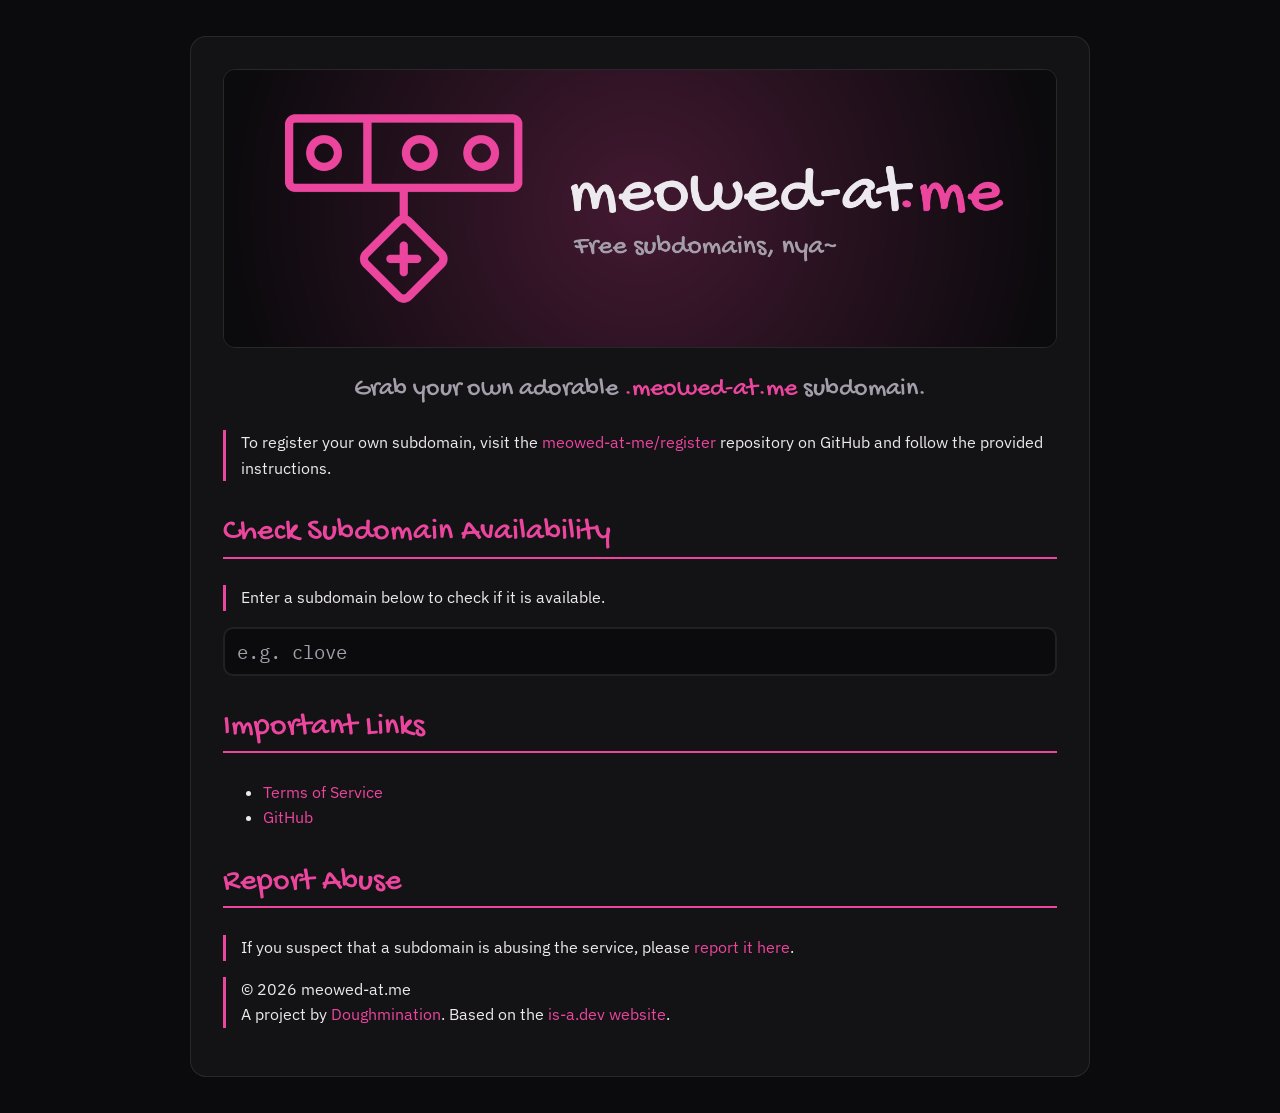
==== available/index.html @ 1073d81f "Initial meowed-at.me site Based on the is-a.dev website (MIT). Rebranded for meowed-at.me with the d" ====
<!-- available/index.html
     MIT Licence — (c) 2020-Present is-a.dev, (c) Clove Twilight -->
<!DOCTYPE html>
<html lang="en">
    <head>
        <meta charset="UTF-8" />
        <meta name="viewport" content="width=device-width, initial-scale=1.0" />

        <title>Available Domain | meowed-at.me</title>

        <link rel="icon" type="image/svg+xml" href="/assets/collar.svg" />
        <link rel="apple-touch-icon" href="/assets/apple-touch-icon.png" />

        <link rel="stylesheet" href="https://fonts.googleapis.com/css2?family=Gochi+Hand&family=IBM+Plex+Mono&family=IBM+Plex+Sans:wght@400;600&display=swap" />
        <link rel="stylesheet" href="/styles/main.css" />
        <link rel="stylesheet" href="/styles/secondary.css" />
    </head>

    <body>
        <h1>Available Domain</h1>
        <p>The subdomain <span id="subdomain"></span>.meowed-at.me is available for registration!</p>

        <a href="/">Return to the homepage to learn more.</a>

        <script>
            const params = new URLSearchParams(window.location.search);
            const subdomain = params.get("d");

            if (subdomain) {
                document.getElementById("subdomain").textContent = subdomain;
            } else {
                window.location = "/";
            }
        </script>
    </body>
</html>
---- styles/main.css ----
/* styles/main.css
 * MIT Licence — (c) 2020-Present is-a.dev, (c) Clove Twilight
 */

/* Palette seeded from doughmination.gay theme.css */
:root {
    --bg: #0b0a0d;
    --raised: rgb(255 255 255 / 3.5%);
    --line: rgb(255 255 255 / 9%);
    --text: #ece9ef;
    --muted: #a49eab;
    --accent: #eb459e;
    --accent-hover: #f37bbb;
    --accent-dim: rgb(235 69 158 / 14%);

    --font-display: "Gochi Hand", cursive;
    --font-body: "IBM Plex Sans", system-ui, sans-serif;
    --font-mono: "IBM Plex Mono", monospace;

    color-scheme: dark;
}

body {
    margin: 0;
    padding: 20px;
    background: var(--bg);
    color: var(--text);
    font-family: var(--font-body);
    line-height: 1.6;
}

body * {
    box-sizing: border-box;
}

/* Scrollbar */
::-webkit-scrollbar {
    width: 12px;
}

::-webkit-scrollbar-track {
    background: var(--bg);
}

::-webkit-scrollbar-thumb {
    background: var(--accent);
    border-radius: 6px;
}

::-webkit-scrollbar-thumb:hover {
    background: var(--accent-hover);
}

main {
    padding: 2em;
    margin: 1em auto;
    max-width: 900px;
    background: var(--raised);
    border: 1px solid var(--line);
    border-radius: 16px;
}

/* Paragraphs */
main p {
    padding-left: 15px;
    border-left: 3px solid var(--accent);
    margin-bottom: 1em;
}

/* Headings */
h1,
h2,
h3 {
    font-family: var(--font-display);
    font-weight: 400;
    line-height: 1.2;
}

h1 {
    font-size: 3.5rem;
    text-align: center;
    background: var(--accent-dim);
    border: 1px solid var(--line);
    padding: 15px;
    border-radius: 12px;
    margin: 0 0 20px;
}

h1.banner {
    padding: 0;
    overflow: hidden;
    background: none;
}

h1.banner img {
    display: block;
    width: 100%;
    height: auto;
}

h1 span,
h3 span {
    color: var(--accent);
}

h2 {
    margin-top: 2rem;
    font-size: 2rem;
    color: var(--accent);
    border-bottom: 2px solid var(--accent);
    padding-bottom: 5px;
}

h3 {
    font-size: 1.6rem;
    text-align: center;
    color: var(--muted);
}

/* Links */
a {
    color: var(--accent);
    text-decoration: none;
    transition: color 0.2s ease-in-out;
}

a:hover {
    color: var(--accent-hover);
    text-decoration: underline;
}

code {
    font-family: var(--font-mono);
}

/* Search */
input {
    font-family: var(--font-mono);
    width: 100%;
    color: var(--text);
    font-size: 1.2rem;
    padding: 10px 12px;
    border: 2px solid var(--line);
    border-radius: 10px;
    background: var(--bg);
    transition: border-color 0.2s ease-in-out;
}

input:focus {
    outline: none;
    border-color: var(--accent);
}

input::placeholder {
    color: var(--muted);
}

.search-cntnr {
    display: flex;
    flex-direction: column;
    justify-content: center;
    align-items: stretch;
}

.result-card {
    padding: 0.75rem;
    border: 2px solid var(--line);
    border-radius: 10px;
    background: var(--accent-dim);
    margin-top: 1rem;
}

.user-infos {
    display: flex;
    align-items: center;
    justify-content: start;
    gap: 0.5rem;
    width: 100%;
}

.user-avatar {
    border-radius: 50%;
    background-color: var(--accent-dim);
    width: 64px;
    height: 64px;
}

.hidden {
    display: none;
}

/* Drop body padding on phones */
@media (max-width: 480px) {
    body {
        padding: 0;
    }

    h1 {
        font-size: 2.6rem;
    }
}

/* Selection */
::selection {
    color: var(--bg);
    background: var(--accent);
}
---- styles/secondary.css ----
/* styles/secondary.css
 * MIT Licence — (c) 2020-Present is-a.dev, (c) Clove Twilight
 */

body {
    box-sizing: border-box;
    min-width: 200px;
    max-width: 980px;
    margin: auto;
    padding: 45px;
}
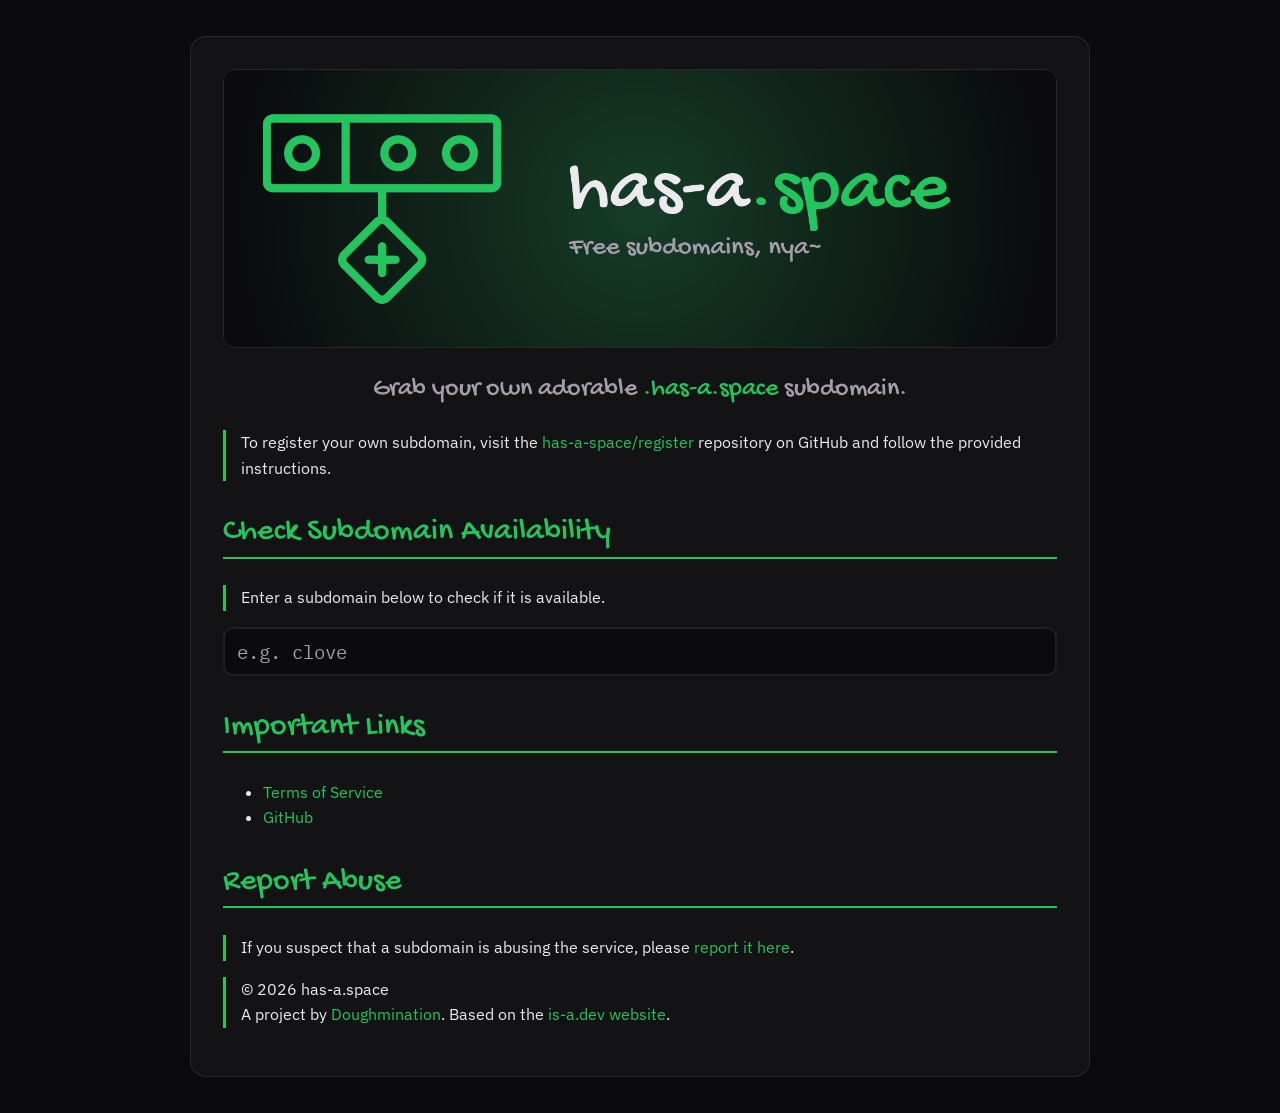
==== commit 5f726beb: "Rebrand website for has-a.space Co-authored-by: Copilot <223556219+Copilot@users.noreply.github.com>" ====
--- a/available/index.html
+++ b/available/index.html
@@ -6,7 +6,7 @@
         <meta charset="UTF-8" />
         <meta name="viewport" content="width=device-width, initial-scale=1.0" />
 
-        <title>Available Domain | meowed-at.me</title>
+        <title>Available Domain | has-a.space</title>
 
         <link rel="icon" type="image/svg+xml" href="/assets/collar.svg" />
         <link rel="apple-touch-icon" href="/assets/apple-touch-icon.png" />
@@ -18,7 +18,7 @@
 
     <body>
         <h1>Available Domain</h1>
-        <p>The subdomain <span id="subdomain"></span>.meowed-at.me is available for registration!</p>
+        <p>The subdomain <span id="subdomain"></span>.has-a.space is available for registration!</p>
 
         <a href="/">Return to the homepage to learn more.</a>
 
--- a/styles/main.css
+++ b/styles/main.css
@@ -9,9 +9,9 @@
     --line: rgb(255 255 255 / 9%);
     --text: #ece9ef;
     --muted: #a49eab;
-    --accent: #eb459e;
-    --accent-hover: #f37bbb;
-    --accent-dim: rgb(235 69 158 / 14%);
+    --accent: #22c55e;
+    --accent-hover: #4ade80;
+    --accent-dim: rgb(34 197 94 / 14%);
 
     --font-display: "Gochi Hand", cursive;
     --font-body: "IBM Plex Sans", system-ui, sans-serif;
